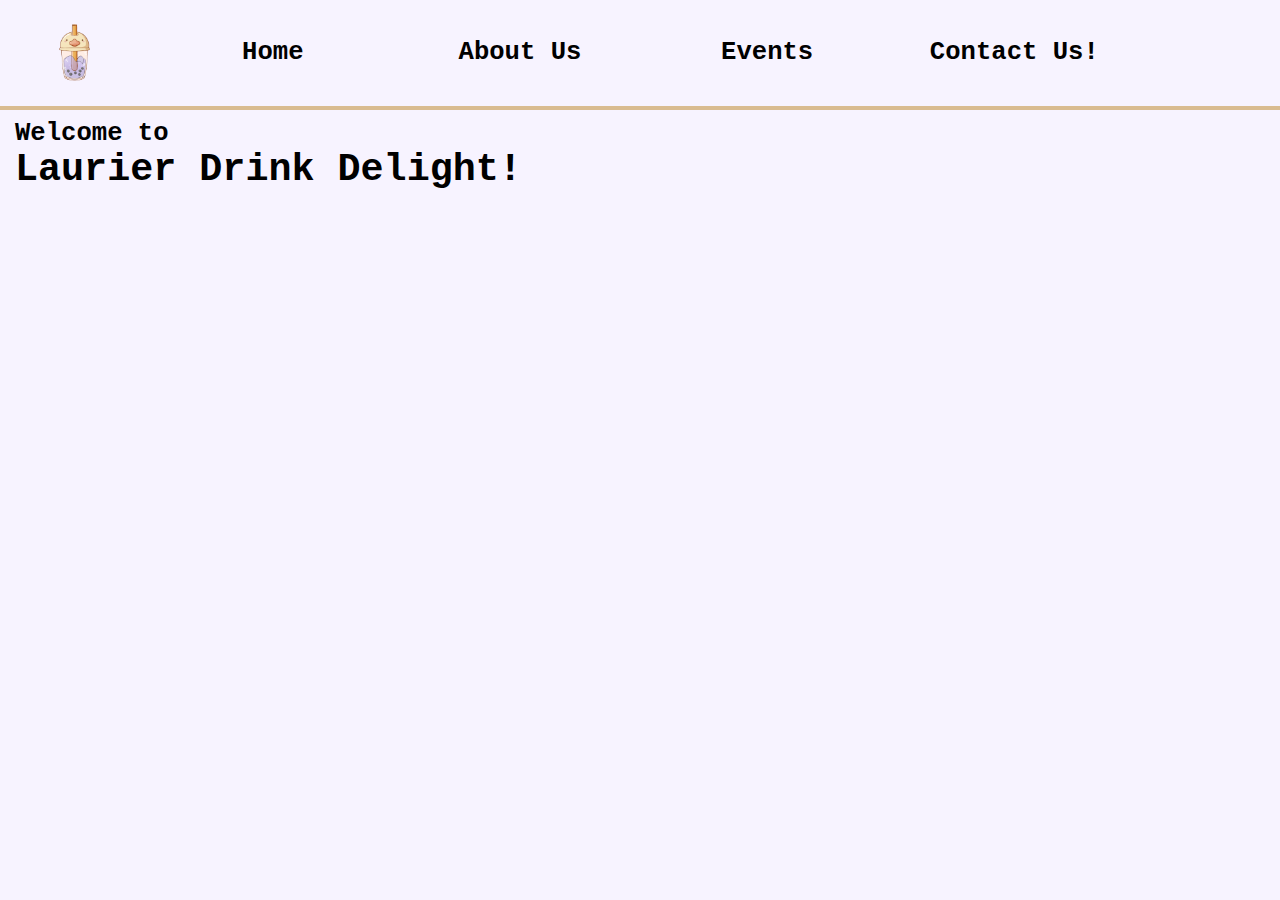
==== index.html @ b9225ef2 "Add files via upload" ====
<!DOCTYPE html>
<html>
    <head>
        <title>Laurier Drinks Delights</title>
        <link rel = "stylesheet" href = "front page.css">
    </head>
    <body>
        <div>   
            <button class = logo-button>
                <img class = "logo" src="ldd_logo.webp">
            </button>
    
        <a href="https://jibinator1.github.io/Laurier-Drinks-Delight-Website/">
            <button class = home-button>
                <p style = "text-align:center ;">
                    Home
                </p>
            </button>
        </a>

        <a href="https://jibinator1.github.io/Laurier-Drinks-Delight-Website/about.html">
            <button class = about-us-button>
                <p style = "text-align:center ;">
                    About Us
                </p>
            </button>
        </a>

        <a href = "https://jibinator1.github.io/Laurier-Drinks-Delight-Website/about.html">
            <button class = events-button>
                <p style = "text-align:center ;">
                    Events   
                </p>
            </button>
        </a>

        <a href = "https://jibinator1.github.io/Laurier-Drinks-Delight-Website/events.html">
            <button class = contact-us-button>
                <p style = "text-align:center ;">
                    Contact Us!
                </p>
            </button>
        </a>
        </div>
        <hr class = hr>
        <div>
            <p class = "intro">Welcome to </p>
            <p class = "name">Laurier Drink Delight!</p>
        </div>
        
    </body>
</html>
---- front page.css ----
p {
    font-family: 'Courier New';
}
body {
    margin: 0;
    background-color: #f7f3ff
    ;
  }
  a {
    text-decoration: none;
  }
  .hr {
  display: block;
  height: 1px;
  border: 0;
  border-top: 4px solid #D9BB90;
  margin-top: 0;
  padding: 0;

}

.logo {
    width: 60%;
    display: inline-block;
    margin: 10%;
    margin-left: 10%;
    border-radius: 50px;
}

.logo-button {
    all: unset;
    cursor: pointer;
    margin: 0px;
    width: 10%;
    margin-left: 2%;
    margin-right: 4%;
}

.home-button {
    all: unset;
    cursor: pointer;
    margin: 0px;
    width: 10%;
    font-size: 2vw;
    vertical-align:top;
    font-weight: bold;
    margin-right: 4%;
    margin-top: 1%;
    color: black;
}
.home-button:hover {
    color: gray;
}

.about-us-button {
    all: unset;
    cursor: pointer;
    margin: 0px;
    width: 20%;
    font-size: 2vw;
    vertical-align:top;
    font-weight: bold;
    margin-top: 1%;
    margin-right: 4%;
    color: black;
}
.about-us-button:hover {
    color: gray;
}

.events-button {
    all: unset;
    cursor: pointer;
    margin: 0px;
    width: 10%;
    height: 5%;
    font-size: 2vw;
    vertical-align:top;
    font-weight: bold;
    margin-top: 1%;
    margin-right: 4%;   
    color: black; 
}
.events-button:hover {
    color: gray;
}

.contact-us-button {
    all: unset;
    cursor: pointer;
    margin: 0px;
    width: 20%;
    font-size: 2vw;
    vertical-align:top;
    font-weight: bold;
    margin-top: 1%;
    margin-right: 4%;
    color: black;
}
.contact-us-button:hover {
    color: gray;
}

.intro {
    font-weight: bold;
    margin: 0px;
    margin-left: 15px;
    font-size: 2vw;
    width: 20%;
}

.name {
    font-weight: bold;
    margin: 0px;
    margin-left: 15px;
    font-size: 40px;
    width: 500px;
    font-size: 3vw;
    width: 1200px;
}
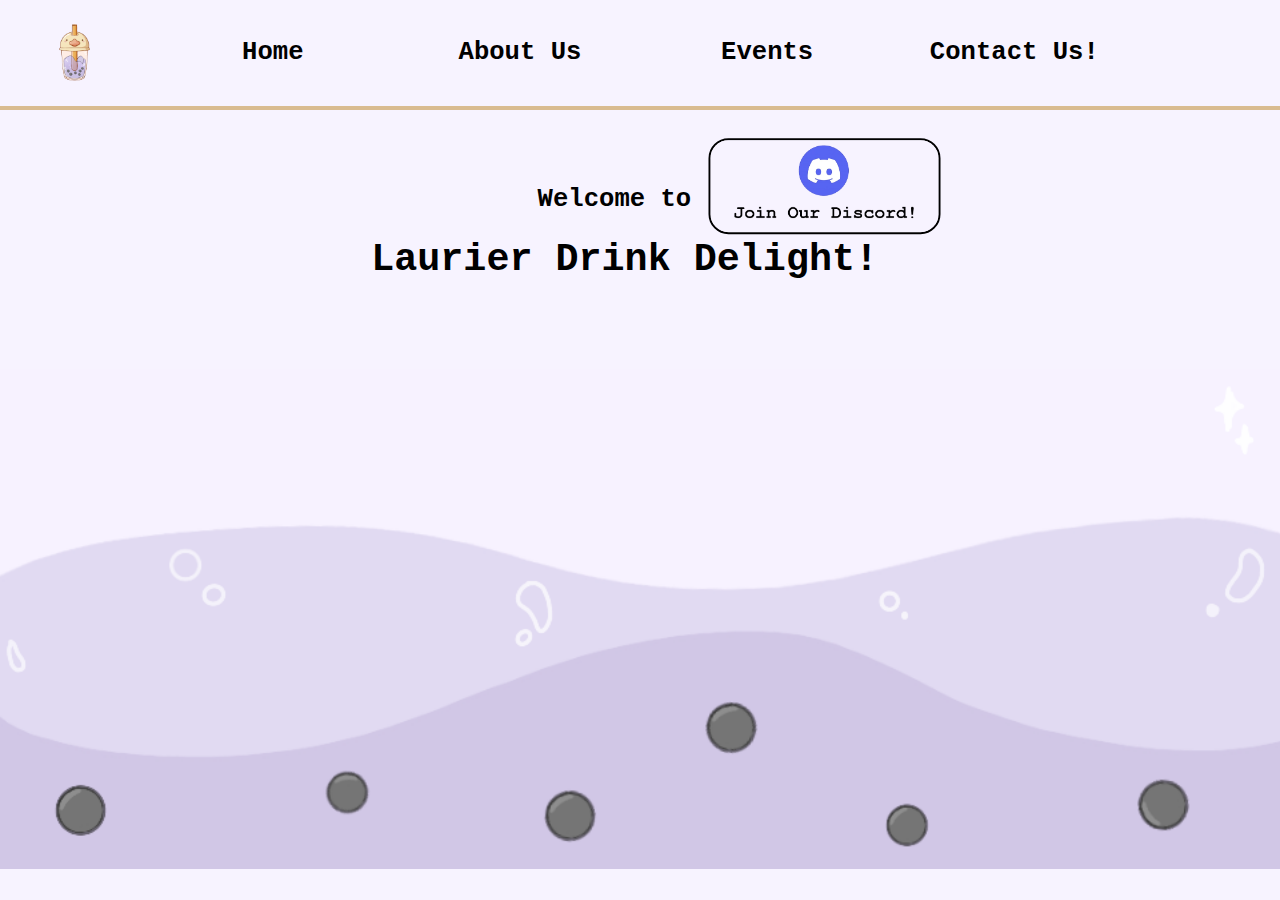
==== commit c0b6e67e: "Add files via upload" ====
--- a/index.html
+++ b/index.html
@@ -10,42 +10,55 @@
                 <img class = "logo" src="ldd_logo.webp">
             </button>
     
-        <a href="https://jibinator1.github.io/Laurier-Drinks-Delight-Website/">
+        <a href="https://jibinator1.github.io/Laurier-Drinks-Delight-Website/" class = links>
             <button class = home-button>
-                <p style = "text-align:center ;">
+                <p style = "text-align:center;">
                     Home
                 </p>
+            </a>
             </button>
-        </a>
+        
 
-        <a href="https://jibinator1.github.io/Laurier-Drinks-Delight-Website/about.html">
+        <a href="https://jibinator1.github.io/Laurier-Drinks-Delight-Website/about-us.html" class = links> <!-- add https://jibinator1.github.io/Laurier-Drinks-Delight-Website/about-us.html -->
+            
             <button class = about-us-button>
-                <p style = "text-align:center ;">
+                <p style = "text-align:center;">
                     About Us
                 </p>
+            </a>
             </button>
-        </a>
+        
 
-        <a href = "https://jibinator1.github.io/Laurier-Drinks-Delight-Website/about.html">
+        <a href = "events.html" class = links> <!-- add https://jibinator1.github.io/Laurier-Drinks-Delight-Website/events.html -->
             <button class = events-button>
-                <p style = "text-align:center ;">
+                <p style = "text-align:center;">
                     Events   
                 </p>
+            </a>
             </button>
-        </a>
+        
 
-        <a href = "https://jibinator1.github.io/Laurier-Drinks-Delight-Website/events.html">
+        <a href = "https://jibinator1.github.io/Laurier-Drinks-Delight-Website/contact-us.html" class = links>
             <button class = contact-us-button>
-                <p style = "text-align:center ;">
+                <p style = "text-align:center;">
                     Contact Us!
                 </p>
+            </a>
             </button>
-        </a>
+        
         </div>
         <hr class = hr>
         <div>
+            <img class = ldd-cover src = "LDD_Cover_Image_2023.webp">
             <p class = "intro">Welcome to </p>
             <p class = "name">Laurier Drink Delight!</p>
+        </div>
+        <div>
+            <a href = "https://discord.gg/Nzn32uh5Af">
+                <button class = discord-button>
+                    <img class = discord src="join-discord.webp">
+                </button>
+            </a>
         </div>
         
     </body>
--- a/front page.css
+++ b/front page.css
@@ -41,32 +41,26 @@
     cursor: pointer;
     margin: 0px;
     width: 10%;
+    padding-bottom: 1%;
     font-size: 2vw;
     vertical-align:top;
     font-weight: bold;
     margin-right: 4%;
     margin-top: 1%;
-    color: black;
 }
-.home-button:hover {
-    color: gray;
-}
-
 .about-us-button {
     all: unset;
     cursor: pointer;
     margin: 0px;
     width: 20%;
     font-size: 2vw;
+    padding-bottom: 1%;
     vertical-align:top;
     font-weight: bold;
     margin-top: 1%;
     margin-right: 4%;
-    color: black;
 }
-.about-us-button:hover {
-    color: gray;
-}
+
 
 .events-button {
     all: unset;
@@ -75,14 +69,11 @@
     width: 10%;
     height: 5%;
     font-size: 2vw;
+    padding-bottom: 1%;
     vertical-align:top;
     font-weight: bold;
     margin-top: 1%;
     margin-right: 4%;   
-    color: black; 
-}
-.events-button:hover {
-    color: gray;
 }
 
 .contact-us-button {
@@ -91,32 +82,79 @@
     margin: 0px;
     width: 20%;
     font-size: 2vw;
+    padding-bottom: 1%;
     vertical-align:top;
     font-weight: bold;
     margin-top: 1%;
     margin-right: 4%;
+}
+.links{
     color: black;
 }
-.contact-us-button:hover {
+.links:hover {
     color: gray;
+}
+
+.name {
+    font-weight: bold;
+    margin-top: -2%;
+    margin-left: auto;
+    margin-right: auto;
+    font-size: 3vw;
+    width: 50%;
+    z-index: 100;
+    transform: translate(8%, -1000%);
+    position: relative;
 }
 
 .intro {
     font-weight: bold;
-    margin: 0px;
-    margin-left: 15px;
+    margin-left: auto;
+    margin-right: auto;
     font-size: 2vw;
     width: 20%;
+    z-index: 100;
+    transform: translate(10%, -1600%);
+    position: relative;
+    
+}
+.ldd-cover {
+    transform: translate(0%, 50%);
+    width: 100%;
+    margin: 0;
+    z-index: -100;
+    position: relative;
+}
+.discord {
+    z-index: 100;
+    position: relative;
+    width: 30%;
+    border-radius: 20px;
+    border-style: solid;
+    border-width: 2px;
+    border-color: black;
+    transform: translate(305%, -650%);
+    
+}
+.discord-button {
+    all: unset;
+    cursor: pointer;
+    
+    opacity: 1;
+    
+    
+}
+.about-us-information {
+    display: inline-block;
+    width: 25%;
+    font-size: 1.5vw;
+    margin-left: 15%;
+    margin-top: 10%;
+}
+.ldd-logo{
+    width: 40%;
+    margin-left: 12%;
+    margin-top: 2%;
+    vertical-align: top;
 }
 
-.name {
-    font-weight: bold;
-    margin: 0px;
-    margin-left: 15px;
-    font-size: 40px;
-    width: 500px;
-    font-size: 3vw;
-    width: 1200px;
-}
-
-
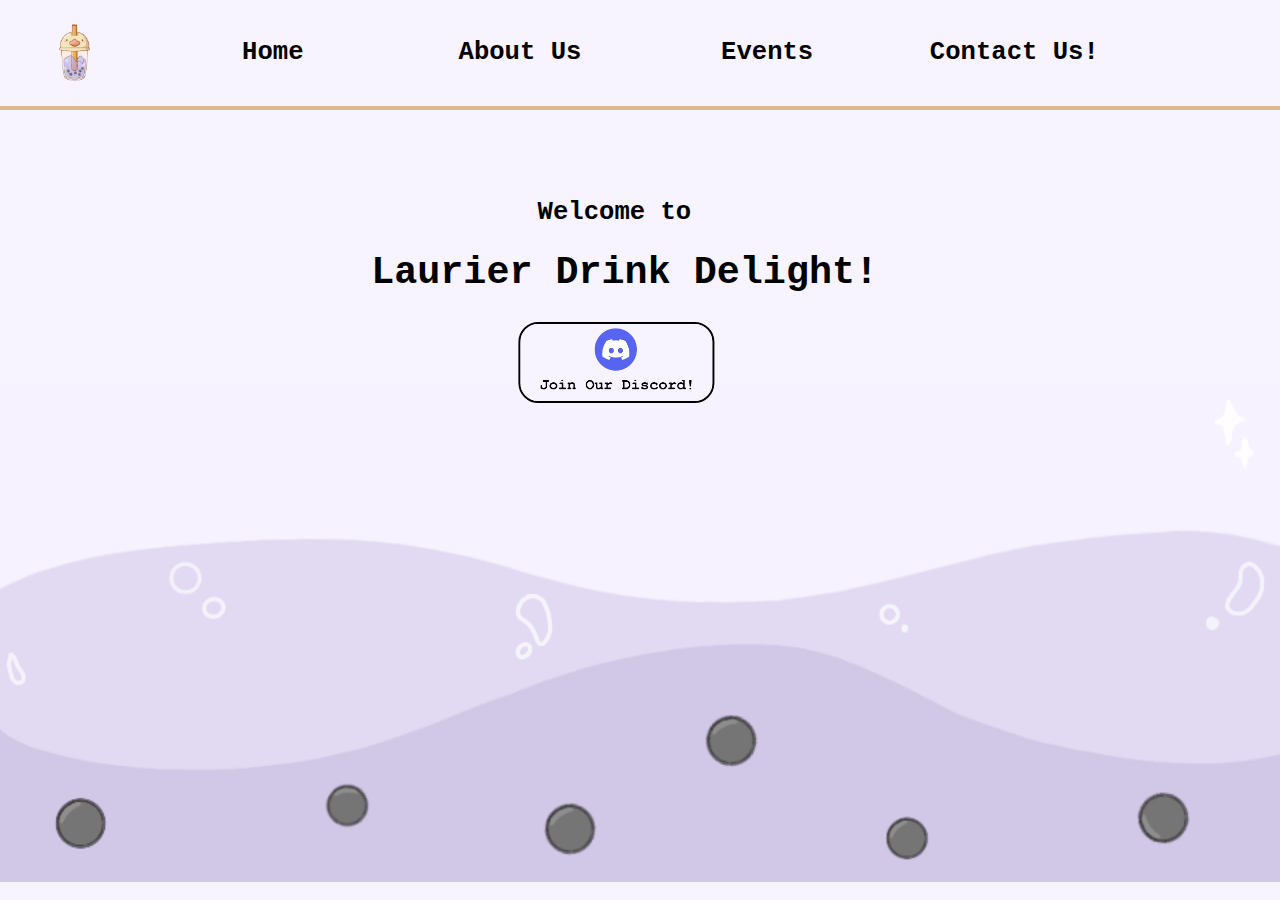
==== commit d675d0fe: "Add files via upload" ====
--- a/index.html
+++ b/index.html
@@ -52,14 +52,13 @@
             <img class = ldd-cover src = "LDD_Cover_Image_2023.webp">
             <p class = "intro">Welcome to </p>
             <p class = "name">Laurier Drink Delight!</p>
-        </div>
-        <div>
+            
             <a href = "https://discord.gg/Nzn32uh5Af">
                 <button class = discord-button>
                     <img class = discord src="join-discord.webp">
                 </button>
             </a>
         </div>
-        
+
     </body>
 </html>
--- a/front page.css
+++ b/front page.css
@@ -1,3 +1,4 @@
+
 p {
     font-family: 'Courier New';
 }
@@ -122,9 +123,9 @@
     transform: translate(0%, 50%);
     width: 100%;
     margin: 0;
-    z-index: -100;
-    position: relative;
+    margin-top: 1%;
 }
+
 .discord {
     z-index: 100;
     position: relative;
@@ -133,15 +134,15 @@
     border-style: solid;
     border-width: 2px;
     border-color: black;
-    transform: translate(305%, -650%);
+    
     
 }
 .discord-button {
     all: unset;
     cursor: pointer;
-    
+    width: 50%;
     opacity: 1;
-    
+    transform: translate(81%, -530%);
     
 }
 .about-us-information {
@@ -158,3 +159,32 @@
     vertical-align: top;
 }
 
+.oolong-origami1 {
+    border-radius: 20px;
+    width: 40%;
+    margin-left: 6%;
+    display: inline-block;
+    vertical-align: top;
+
+}
+.oolong-origami2 {
+    border-radius: 20px;
+    width: 32.85%;
+    height: auto;
+    margin-left: 10%;
+    display: inline-block;
+    vertical-align: top;
+    object-fit: cover;
+    margin-bottom: 5%;
+
+}
+
+.oolong-origami-tall {
+    border-radius: 20px;
+    width: 20%;
+    height: 10%;
+    margin-left: 10%;
+    display: inline-block;
+    vertical-align: top;
+
+}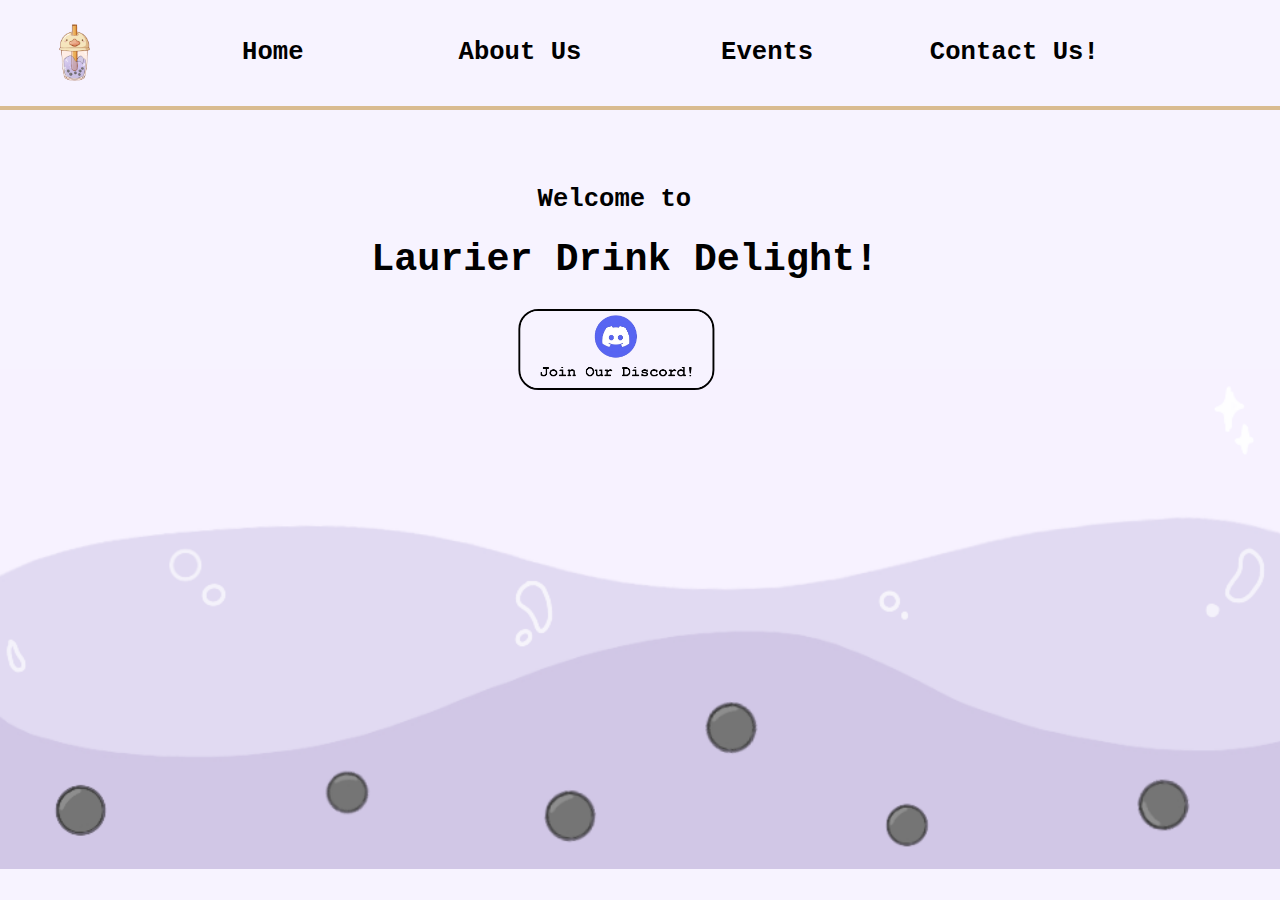
==== commit 45104a8b: "Add files via upload" ====
--- a/index.html
+++ b/index.html
@@ -29,7 +29,7 @@
             </button>
         
 
-        <a href = "events.html" class = links> <!-- add https://jibinator1.github.io/Laurier-Drinks-Delight-Website/events.html -->
+        <a href = "https://jibinator1.github.io/Laurier-Drinks-Delight-Website/events.html" class = links> <!-- add https://jibinator1.github.io/Laurier-Drinks-Delight-Website/events.html -->
             <button class = events-button>
                 <p style = "text-align:center;">
                     Events   
--- a/front page.css
+++ b/front page.css
@@ -123,8 +123,20 @@
     transform: translate(0%, 50%);
     width: 100%;
     margin: 0;
-    margin-top: 1%;
-}
+}
+.ldd-cover-about-us {
+    transform: translate(0%, 50%);
+    width: 100%;
+    margin: 0;
+    margin-top: -22%;
+}
+.ldd-cover-events {
+    transform: translate(0%, 50%);
+    width: 100%;
+    margin: 0;
+    margin-top: -20%;
+}
+
 
 .discord {
     z-index: 100;
@@ -151,12 +163,14 @@
     font-size: 1.5vw;
     margin-left: 15%;
     margin-top: 10%;
+    margin-bottom: 0;
 }
 .ldd-logo{
     width: 40%;
     margin-left: 12%;
     margin-top: 2%;
     vertical-align: top;
+    margin-bottom: 0;
 }
 
 .oolong-origami1 {
